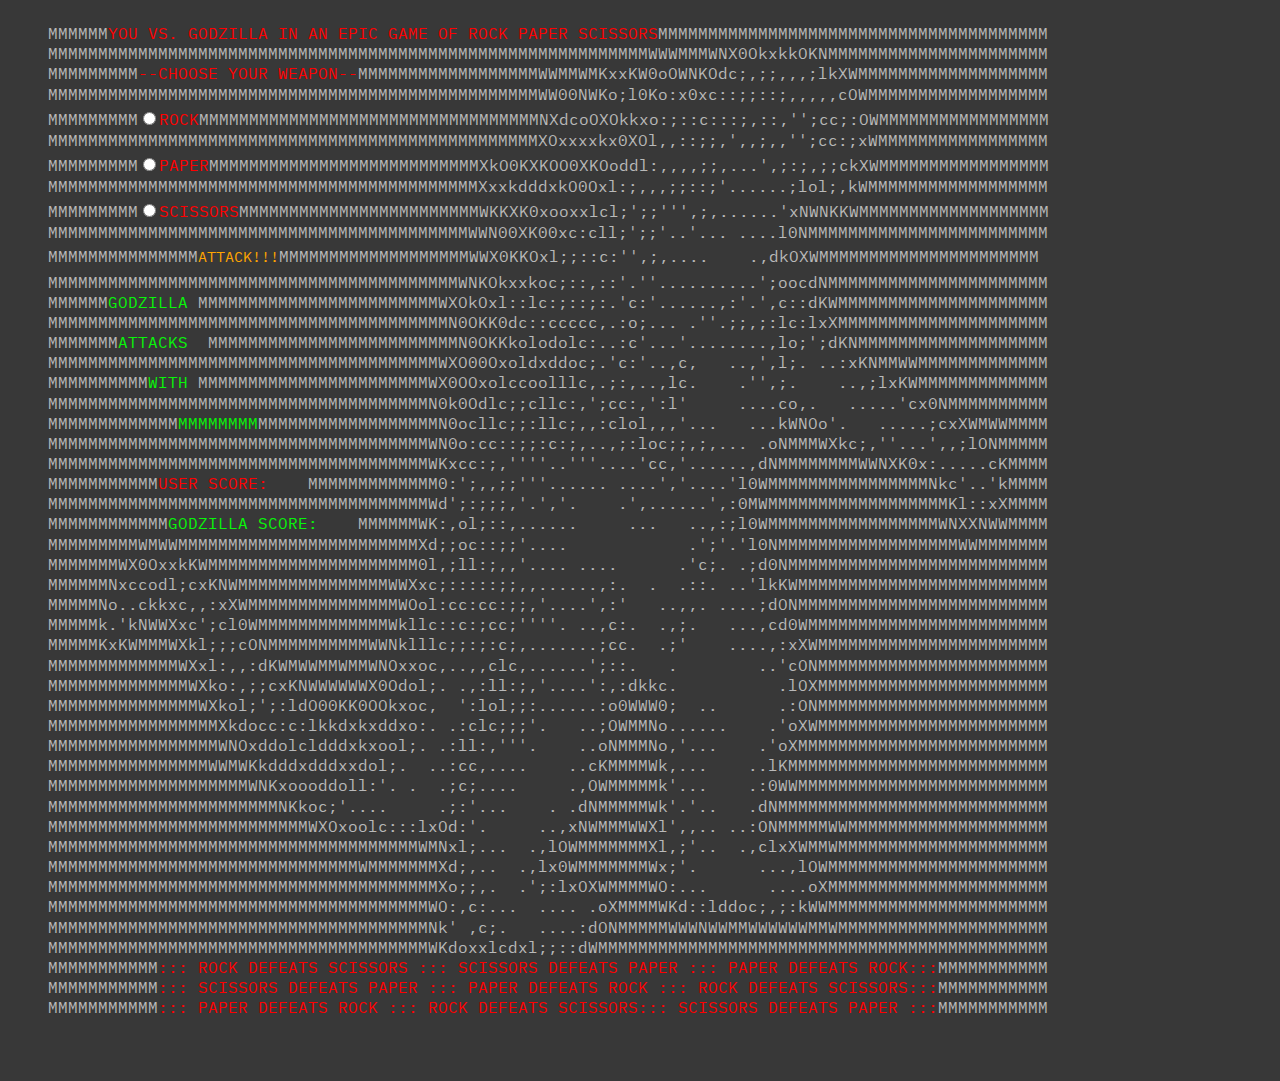
==== index.html @ c3ff3836 "assigned white-space to "pre" so ASCII looks good" ====
<!DOCTYPE html>
<html lang="en">

<head>
    <meta charset="UTF-8">
    <meta name="viewport" content="width=device-width, initial-scale=1.0">
    <meta http-equiv="X-UA-Compatible" content="ie=edge">
    <link rel="stylesheet" href="style.css">
    <!--<link href="https://fonts.googleapis.com/css?family=Roboto+Mono&display=swap" rel="stylesheet"> -->
    <link href="https://fonts.googleapis.com/css?family=Major+Mono+Display&display=swap" rel="stylesheet">
    <link href="https://fonts.googleapis.com/css?family=IBM+Plex+Mono&display=swap" rel="stylesheet">
    <link href="https://fonts.googleapis.com/css?family=Space+Mono&display=swap" rel="stylesheet">
    <title>Document</title>
</head>

<body>
   
    MMMMMM<span class="red" id="title">YOU VS. GODZILLA IN AN EPIC GAME OF ROCK PAPER SCISSORS</span>MMMMMMMMMMMMMMMMMMMMMMMMMMMMMMMMMMMMMMM<br>
    MMMMMMMMMMMMMMMMMMMMMMMMMMMMMMMMMMMMMMMMMMMMMMMMMMMMMMMMMMMMWWWMMMWNX0OkxkkOKNMMMMMMMMMMMMMMMMMMMMMM<br>
    MMMMMMMMM<span class="red" id="weapon-choice">--CHOOSE YOUR WEAPON--</span>MMMMMMMMMMMMMMMMMMWWMMWMKxxKW0oOWNKOdc;,;;,,,;lkXWMMMMMMMMMMMMMMMMMMM<br>
    MMMMMMMMMMMMMMMMMMMMMMMMMMMMMMMMMMMMMMMMMMMMMMMMMWW00NWKo;l0Ko:x0xc::;;::;,,,,,cOWMMMMMMMMMMMMMMMMMM<br>
    MMMMMMMMM<input name="attackers" value="rock" type="radio"/><span class="red" id="rock" >ROCK</span>MMMMMMMMMMMMMMMMMMMMMMMMMMMMMMMMMMNXdcoOXOkkxo:;::c:::;,::,'';cc;:OWMMMMMMMMMMMMMMMMM<br>
    MMMMMMMMMMMMMMMMMMMMMMMMMMMMMMMMMMMMMMMMMMMMMMMMMXOxxxxkx0XOl,,::;;,',,;,,'';cc:;xWMMMMMMMMMMMMMMMMM<br>
    MMMMMMMMM<input name="attackers" value="paper" type="radio"/><span class="red" id="paper">PAPER</span>MMMMMMMMMMMMMMMMMMMMMMMMMMMXkO0KXKOO0XKOoddl:,,,,;;,...',;:;,;;ckXWMMMMMMMMMMMMMMMMM<br>
    MMMMMMMMMMMMMMMMMMMMMMMMMMMMMMMMMMMMMMMMMMMXxxkdddxkO0Oxl:;,,,;;::;'......;lol;,kWMMMMMMMMMMMMMMMMMM<br>
    MMMMMMMMM<input name="attackers" value="scissors" type="radio"/><span class="red" id="scissors">SCISSORS</span>MMMMMMMMMMMMMMMMMMMMMMMMWKKXK0xooxxlcl;';;''',;,......'xNWNKKWMMMMMMMMMMMMMMMMMMM<br>
    MMMMMMMMMMMMMMMMMMMMMMMMMMMMMMMMMMMMMMMMMMWWN00XK00xc:cll;';;'..'... ....l0NMMMMMMMMMMMMMMMMMMMMMMMM<br>
    MMMMMMMMMMMMMMM<button id= "attackbutton" class="astext">ATTACK!!!</button>MMMMMMMMMMMMMMMMMMMWWX0KKOxl;;::c:'',;,....    .,dkOXWMMMMMMMMMMMMMMMMMMMMMM<br>
    MMMMMMMMMMMMMMMMMMMMMMMMMMMMMMMMMMMMMMMMMWNKOkxxkoc;::,::'.''..........';oocdNMMMMMMMMMMMMMMMMMMMMMM<br>
    MMMMMM<span id="godzilla-text1" class="green">GODZILLA </span>MMMMMMMMMMMMMMMMMMMMMMMMWXOkOxl::lc:;::;:.'c:'......,:'.',c::dKWMMMMMMMMMMMMMMMMMMMMM<br>
    MMMMMMMMMMMMMMMMMMMMMMMMMMMMMMMMMMMMMMMMN0OKK0dc::ccccc,.:o;... .''.;;,;:lc:lxXMMMMMMMMMMMMMMMMMMMMM<br>
    MMMMMMM<span id="godzilla-text2" class="green">ATTACKS  </span>MMMMMMMMMMMMMMMMMMMMMMMMMN0OKKkolodolc:..:c'...'........,lo;';dKNMMMMMMMMMMMMMMMMMMM<br>
    MMMMMMMMMMMMMMMMMMMMMMMMMMMMMMMMMMMMMMMWXO00Oxoldxddoc;.'c:'..,c,   ..,',l;. ..:xKNMMWWMMMMMMMMMMMMM<br>
    MMMMMMMMMM<span id="godzilla-text4" class="green">WITH </span>MMMMMMMMMMMMMMMMMMMMMMMWX0OOxolccoolllc,.;:,..,lc.    .'',;.    ..,;lxKWMMMMMMMMMMMMM<br>
    MMMMMMMMMMMMMMMMMMMMMMMMMMMMMMMMMMMMMMN0k0Odlc;;cllc:,';cc:,':l'     ....co,.   .....'cx0NMMMMMMMMMM<br>
    MMMMMMMMMMMMM<span id="godzilla-text1" class="green">MMMMMMMM</span>MMMMMMMMMMMMMMMMMMN0ocllc;;:llc;,,:clol,,,'...   ...kWNOo'.   .....;cxXWMWWMMMM<br>
    MMMMMMMMMMMMMMMMMMMMMMMMMMMMMMMMMMMMMMWN0o:cc::;;:c:;,..,;:loc;;,;,... .oNMMMWXkc;,''...',,;lONMMMMM<br>
    MMMMMMMMMMMMMMMMMMMMMMMMMMMMMMMMMMMMMMWKxcc:;,''''..'''....'cc,'......,dNMMMMMMMMWWNXK0x:.....cKMMMM<br>
    MMMMMMMMMMM<span id="userscoretext" class="red">USER SCORE: </span><span id="userscore" class="red">   </span>MMMMMMMMMMMMM0:';,,;;'''...... ....','....'l0WMMMMMMMMMMMMMMMMNkc'..'kMMMM<br>
    MMMMMMMMMMMMMMMMMMMMMMMMMMMMMMMMMMMMMMWd';:;;;,'.','.    .',......',:0MWMMMMMMMMMMMMMMMMMMKl::xXMMMM<br>
    MMMMMMMMMMMM<span id="godzillascoretext" class="green">GODZILLA SCORE: </span><span id="godzillascore" class="green">   </span>MMMMMMWK:,ol;::,......     ...   ..,:;l0WMMMMMMMMMMMMMMMMMWNXXNWWMMMM<br>
    MMMMMMMMMWMWWMMMMMMMMMMMMMMMMMMMMMMMMXd;;oc::;;'....            .';'.'l0NMMMMMMMMMMMMMMMMMMWWMMMMMMM<br>
    MMMMMMMWX0OxxkKWMMMMMMMMMMMMMMMMMMMMM0l,;ll:;,,'.... ....      .'c;. .;d0NMMMMMMMMMMMMMMMMMMMMMMMMMM<br>
    MMMMMMNxccodl;cxKNWMMMMMMMMMMMMMMMWWXxc;:::::;;,,......,:.  .  .::. ..'lkKWMMMMMMMMMMMMMMMMMMMMMMMMM<br>
    MMMMMNo..ckkxc,,:xXWMMMMMMMMMMMMMMMWOol:cc:cc:;;,'....',:'   ..,,. ....;dONMMMMMMMMMMMMMMMMMMMMMMMMM<br>
    MMMMMk.'kNWWXxc';cl0WMMMMMMMMMMMMMWkllc::c:;cc;''''. ..,c:.  .,;.   ...,cd0WMMMMMMMMMMMMMMMMMMMMMMMM<br>
    MMMMMKxKWMMMWXkl;;;cONMMMMMMMMMMWWNklllc;;:;:c;,.......;cc.  .;'    ....,:xXWMMMMMMMMMMMMMMMMMMMMMMM<br>
    MMMMMMMMMMMMMWXxl:,,:dKWMWWMMWMMWNOxxoc,..,,clc,......';::.   .        ..'cONMMMMMMMMMMMMMMMMMMMMMMM<br>
    MMMMMMMMMMMMMMWXko:,;;cxKNWWWWWWX0Odol;. .,:ll:;,'....':,:dkkc.          .lOXMMMMMMMMMMMMMMMMMMMMMMM<br>
    MMMMMMMMMMMMMMMWXkol;';:ldO00KK0OOkxoc,  ':lol;;:......:o0WWW0;  ..      .:ONMMMMMMMMMMMMMMMMMMMMMMM<br>
    MMMMMMMMMMMMMMMMMXkdocc:c:lkkdxkxddxo:. .:clc;;;'.   ..;OWMMNo......    .'oXWMMMMMMMMMMMMMMMMMMMMMMM<br>
    MMMMMMMMMMMMMMMMMWNOxddolcldddxkxool;. .:ll:,'''.    ..oNMMMNo,'...    .'oXMMMMMMMMMMMMMMMMMMMMMMMMM<br>
    MMMMMMMMMMMMMMMMWWMWKkdddxdddxxdol;.  ..:cc,....    ..cKMMMMWk,...    ..lKMMMMMMMMMMMMMMMMMMMMMMMMMM<br>
    MMMMMMMMMMMMMMMMMMMMWNKxoooddoll:'. .  .;c;....     .,OWMMMMMk'...    .:0WWMMMMMMMMMMMMMMMMMMMMMMMMM<br>
    MMMMMMMMMMMMMMMMMMMMMMMNKkoc;'....     .;:'...    . .dNMMMMMWk'.'..   .dNMMMMMMMMMMMMMMMMMMMMMMMMMMM<br>
    MMMMMMMMMMMMMMMMMMMMMMMMMMWXOxoolc:::lxOd:'.     ..,xNWMMMWWXl',,.. ..:ONMMMMMWWMMMMMMMMMMMMMMMMMMMM<br>
    MMMMMMMMMMMMMMMMMMMMMMMMMMMMMMMMMMMMMWMNxl;...  .,lOWMMMMMMMXl,;'..  .,clxXWMMWMMMMMMMMMMMMMMMMMMMMM<br>
    MMMMMMMMMMMMMMMMMMMMMMMMMMMMMMMWMMMMMMMXd;,..  .,lx0WMMMMMMMWx;'.      ...,lOWMMMMMMMMMMMMMMMMMMMMMM<br>
    MMMMMMMMMMMMMMMMMMMMMMMMMMMMMMMMMMMMMMMXo;;,.  .';:lxOXWMMMMWO:...      ....oXMMMMMMMMMMMMMMMMMMMMMM<br>
    MMMMMMMMMMMMMMMMMMMMMMMMMMMMMMMMMMMMMMWO:,c:...  .... .oXMMMMWKd::lddoc;,;:kWWMMMMMMMMMMMMMMMMMMMMMM<br>
    MMMMMMMMMMMMMMMMMMMMMMMMMMMMMMMMMMMMMMNk' ,c;.   ....:dONMMMMMWWWNWWMMWWWWWWMMWMMMMMMMMMMMMMMMMMMMMM<br>
    MMMMMMMMMMMMMMMMMMMMMMMMMMMMMMMMMMMMMMWKdoxxlcdxl;;::dWMMMMMMMMMMMMMMMMMMMMMMMMMMMMMMMMMMMMMMMMMMMMM<br>
    MMMMMMMMMMM<span class="red" id="instructions">::: ROCK DEFEATS SCISSORS ::: SCISSORS DEFEATS PAPER ::: PAPER DEFEATS ROCK:::</span>MMMMMMMMMMM<br>
    MMMMMMMMMMM<span class="red" id="instructions">::: SCISSORS DEFEATS PAPER ::: PAPER DEFEATS ROCK ::: ROCK DEFEATS SCISSORS:::</span>MMMMMMMMMMM<br>
    MMMMMMMMMMM<span class="red" id="instructions">::: PAPER DEFEATS ROCK ::: ROCK DEFEATS SCISSORS::: SCISSORS DEFEATS PAPER :::</span>MMMMMMMMMMM<br>
    

    <script type="module" src="app.js"></script>
</body>

</html>
---- style.css ----
body {
    font-family: 'IBM Plex Mono', monospace;
    color: #b9b9b9;
    background-color: rgb(56, 56, 56);
    white-space: pre;
    line-height: .63;
    
}
.green{
    color: rgb(9, 245, 9)
}
.red{
    color: red
}
.astext {
    background:none;
    border:none;
    margin:0;
    padding:0;
    cursor: pointer;
    color:  orange;
    font-family: 'IBM Plex Mono', monospace;
    font-size: 15px;
}
.hidden {
    display: none;
}
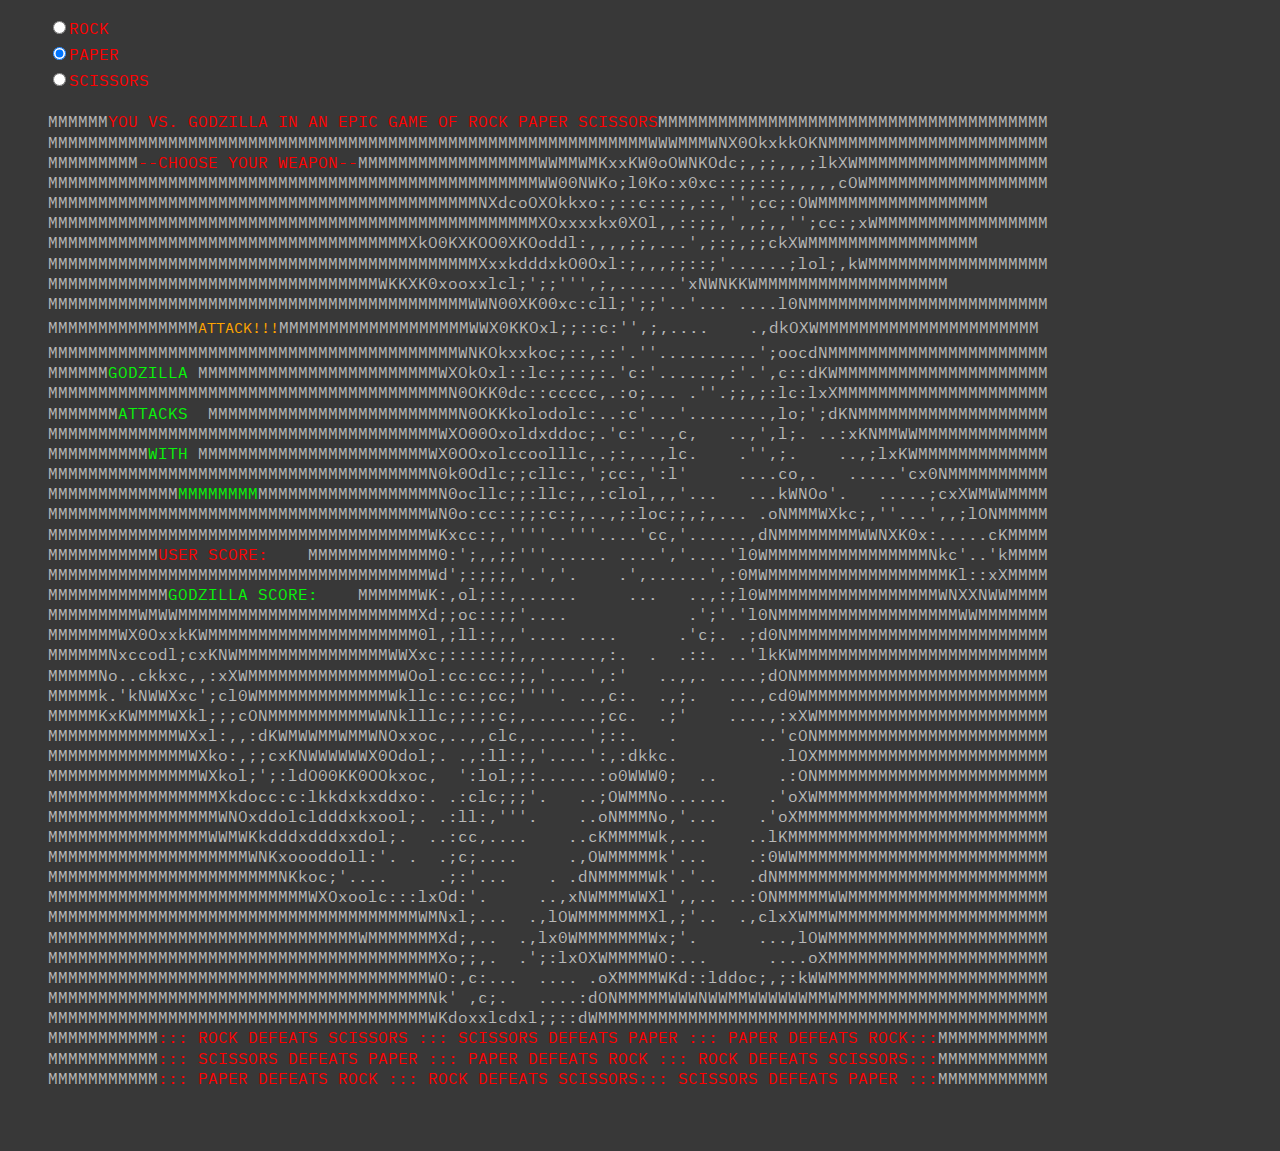
==== commit ea8b41d7: "game function working" ====
--- a/index.html
+++ b/index.html
@@ -14,16 +14,23 @@
 </head>
 
 <body>
-   
+    <input name="attackers" value="rock" type="radio" id="rock" /><span class="red"  >ROCK</span>
+
+    <input name="attackers" value="paper" type="radio" checked="checked"/><span class="red" id="paper">PAPER</span>
+
+    <input name="attackers" value="scissors" type="radio"/><span class="red" id="scissors">SCISSORS</span>
+
+
+
     MMMMMM<span class="red" id="title">YOU VS. GODZILLA IN AN EPIC GAME OF ROCK PAPER SCISSORS</span>MMMMMMMMMMMMMMMMMMMMMMMMMMMMMMMMMMMMMMM<br>
     MMMMMMMMMMMMMMMMMMMMMMMMMMMMMMMMMMMMMMMMMMMMMMMMMMMMMMMMMMMMWWWMMMWNX0OkxkkOKNMMMMMMMMMMMMMMMMMMMMMM<br>
     MMMMMMMMM<span class="red" id="weapon-choice">--CHOOSE YOUR WEAPON--</span>MMMMMMMMMMMMMMMMMMWWMMWMKxxKW0oOWNKOdc;,;;,,,;lkXWMMMMMMMMMMMMMMMMMMM<br>
     MMMMMMMMMMMMMMMMMMMMMMMMMMMMMMMMMMMMMMMMMMMMMMMMMWW00NWKo;l0Ko:x0xc::;;::;,,,,,cOWMMMMMMMMMMMMMMMMMM<br>
-    MMMMMMMMM<input name="attackers" value="rock" type="radio"/><span class="red" id="rock" >ROCK</span>MMMMMMMMMMMMMMMMMMMMMMMMMMMMMMMMMMNXdcoOXOkkxo:;::c:::;,::,'';cc;:OWMMMMMMMMMMMMMMMMM<br>
+    MMMMMMMMMMMMMMMMMMMMMMMMMMMMMMMMMMMMMMMMMMMNXdcoOXOkkxo:;::c:::;,::,'';cc;:OWMMMMMMMMMMMMMMMMM<br>
     MMMMMMMMMMMMMMMMMMMMMMMMMMMMMMMMMMMMMMMMMMMMMMMMMXOxxxxkx0XOl,,::;;,',,;,,'';cc:;xWMMMMMMMMMMMMMMMMM<br>
-    MMMMMMMMM<input name="attackers" value="paper" type="radio"/><span class="red" id="paper">PAPER</span>MMMMMMMMMMMMMMMMMMMMMMMMMMMXkO0KXKOO0XKOoddl:,,,,;;,...',;:;,;;ckXWMMMMMMMMMMMMMMMMM<br>
+    MMMMMMMMMMMMMMMMMMMMMMMMMMMMMMMMMMMMXkO0KXKOO0XKOoddl:,,,,;;,...',;:;,;;ckXWMMMMMMMMMMMMMMMMM<br>
     MMMMMMMMMMMMMMMMMMMMMMMMMMMMMMMMMMMMMMMMMMMXxxkdddxkO0Oxl:;,,,;;::;'......;lol;,kWMMMMMMMMMMMMMMMMMM<br>
-    MMMMMMMMM<input name="attackers" value="scissors" type="radio"/><span class="red" id="scissors">SCISSORS</span>MMMMMMMMMMMMMMMMMMMMMMMMWKKXK0xooxxlcl;';;''',;,......'xNWNKKWMMMMMMMMMMMMMMMMMMM<br>
+    MMMMMMMMMMMMMMMMMMMMMMMMMMMMMMMMMWKKXK0xooxxlcl;';;''',;,......'xNWNKKWMMMMMMMMMMMMMMMMMMM<br>
     MMMMMMMMMMMMMMMMMMMMMMMMMMMMMMMMMMMMMMMMMMWWN00XK00xc:cll;';;'..'... ....l0NMMMMMMMMMMMMMMMMMMMMMMMM<br>
     MMMMMMMMMMMMMMM<button id= "attackbutton" class="astext">ATTACK!!!</button>MMMMMMMMMMMMMMMMMMMWWX0KKOxl;;::c:'',;,....    .,dkOXWMMMMMMMMMMMMMMMMMMMMMM<br>
     MMMMMMMMMMMMMMMMMMMMMMMMMMMMMMMMMMMMMMMMMWNKOkxxkoc;::,::'.''..........';oocdNMMMMMMMMMMMMMMMMMMMMMM<br>
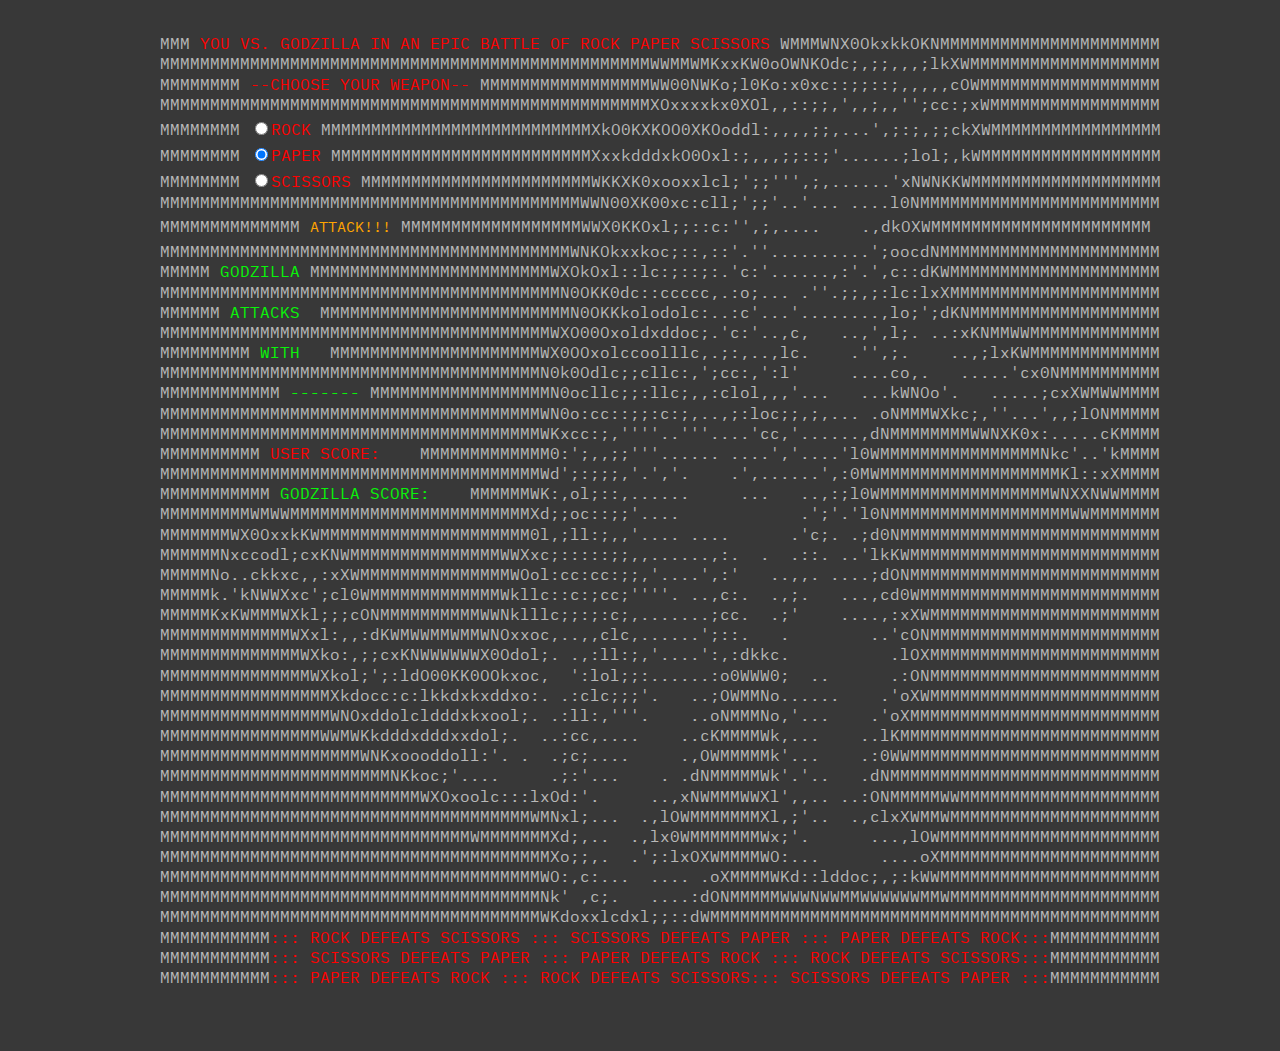
==== commit d81386ee: "ready to upgrade font" ====
--- a/index.html
+++ b/index.html
@@ -10,42 +10,36 @@
     <link href="https://fonts.googleapis.com/css?family=Major+Mono+Display&display=swap" rel="stylesheet">
     <link href="https://fonts.googleapis.com/css?family=IBM+Plex+Mono&display=swap" rel="stylesheet">
     <link href="https://fonts.googleapis.com/css?family=Space+Mono&display=swap" rel="stylesheet">
+    <link href="https://fonts.googleapis.com/css?family=Press+Start+2P&display=swap" rel="stylesheet">
+    <link rel="stylesheet" href="animate.css">
     <title>Document</title>
 </head>
 
 <body>
-    <input name="attackers" value="rock" type="radio" id="rock" /><span class="red"  >ROCK</span>
-
-    <input name="attackers" value="paper" type="radio" checked="checked"/><span class="red" id="paper">PAPER</span>
-
-    <input name="attackers" value="scissors" type="radio"/><span class="red" id="scissors">SCISSORS</span>
-
-
-
-    MMMMMM<span class="red" id="title">YOU VS. GODZILLA IN AN EPIC GAME OF ROCK PAPER SCISSORS</span>MMMMMMMMMMMMMMMMMMMMMMMMMMMMMMMMMMMMMMM<br>
-    MMMMMMMMMMMMMMMMMMMMMMMMMMMMMMMMMMMMMMMMMMMMMMMMMMMMMMMMMMMMWWWMMMWNX0OkxkkOKNMMMMMMMMMMMMMMMMMMMMMM<br>
-    MMMMMMMMM<span class="red" id="weapon-choice">--CHOOSE YOUR WEAPON--</span>MMMMMMMMMMMMMMMMMMWWMMWMKxxKW0oOWNKOdc;,;;,,,;lkXWMMMMMMMMMMMMMMMMMMM<br>
-    MMMMMMMMMMMMMMMMMMMMMMMMMMMMMMMMMMMMMMMMMMMMMMMMMWW00NWKo;l0Ko:x0xc::;;::;,,,,,cOWMMMMMMMMMMMMMMMMMM<br>
-    MMMMMMMMMMMMMMMMMMMMMMMMMMMMMMMMMMMMMMMMMMMNXdcoOXOkkxo:;::c:::;,::,'';cc;:OWMMMMMMMMMMMMMMMMM<br>
+    <div id="container" class="animated bounce">  
+        <div id="contained" >
+    MMM <span class="red" id="title">YOU VS. GODZILLA IN AN EPIC BATTLE OF ROCK PAPER SCISSORS</span> WMMMWNX0OkxkkOKNMMMMMMMMMMMMMMMMMMMMMM<br>
+    MMMMMMMMMMMMMMMMMMMMMMMMMMMMMMMMMMMMMMMMMMMMMMMMMWWMMWMKxxKW0oOWNKOdc;,;;,,,;lkXWMMMMMMMMMMMMMMMMMMM<br>
+    MMMMMMMM <span class="red" id="weapon-choice">--CHOOSE YOUR WEAPON--</span> MMMMMMMMMMMMMMMMMWW00NWKo;l0Ko:x0xc::;;::;,,,,,cOWMMMMMMMMMMMMMMMMMM<br>
     MMMMMMMMMMMMMMMMMMMMMMMMMMMMMMMMMMMMMMMMMMMMMMMMMXOxxxxkx0XOl,,::;;,',,;,,'';cc:;xWMMMMMMMMMMMMMMMMM<br>
-    MMMMMMMMMMMMMMMMMMMMMMMMMMMMMMMMMMMMXkO0KXKOO0XKOoddl:,,,,;;,...',;:;,;;ckXWMMMMMMMMMMMMMMMMM<br>
-    MMMMMMMMMMMMMMMMMMMMMMMMMMMMMMMMMMMMMMMMMMMXxxkdddxkO0Oxl:;,,,;;::;'......;lol;,kWMMMMMMMMMMMMMMMMMM<br>
-    MMMMMMMMMMMMMMMMMMMMMMMMMMMMMMMMMWKKXK0xooxxlcl;';;''',;,......'xNWNKKWMMMMMMMMMMMMMMMMMMM<br>
+    MMMMMMMM <input name="attackers" value="rock" type="radio" id="rock" /><span class="red"  >ROCK</span> MMMMMMMMMMMMMMMMMMMMMMMMMMMXkO0KXKOO0XKOoddl:,,,,;;,...',;:;,;;ckXWMMMMMMMMMMMMMMMMM<br>
+    MMMMMMMM <input name="attackers" value="paper" type="radio" checked="checked"/><span class="red" id="paper">PAPER</span> MMMMMMMMMMMMMMMMMMMMMMMMMMXxxkdddxkO0Oxl:;,,,;;::;'......;lol;,kWMMMMMMMMMMMMMMMMMM<br>
+    MMMMMMMM <input name="attackers" value="scissors" type="radio"/><span class="red" id="scissors">SCISSORS</span> MMMMMMMMMMMMMMMMMMMMMMMWKKXK0xooxxlcl;';;''',;,......'xNWNKKWMMMMMMMMMMMMMMMMMMM<br>
     MMMMMMMMMMMMMMMMMMMMMMMMMMMMMMMMMMMMMMMMMMWWN00XK00xc:cll;';;'..'... ....l0NMMMMMMMMMMMMMMMMMMMMMMMM<br>
-    MMMMMMMMMMMMMMM<button id= "attackbutton" class="astext">ATTACK!!!</button>MMMMMMMMMMMMMMMMMMMWWX0KKOxl;;::c:'',;,....    .,dkOXWMMMMMMMMMMMMMMMMMMMMMM<br>
+    MMMMMMMMMMMMMM <button id= "attackbutton" class="astext">ATTACK!!!</button> MMMMMMMMMMMMMMMMMMWWX0KKOxl;;::c:'',;,....    .,dkOXWMMMMMMMMMMMMMMMMMMMMMM<br>
     MMMMMMMMMMMMMMMMMMMMMMMMMMMMMMMMMMMMMMMMMWNKOkxxkoc;::,::'.''..........';oocdNMMMMMMMMMMMMMMMMMMMMMM<br>
-    MMMMMM<span id="godzilla-text1" class="green">GODZILLA </span>MMMMMMMMMMMMMMMMMMMMMMMMWXOkOxl::lc:;::;:.'c:'......,:'.',c::dKWMMMMMMMMMMMMMMMMMMMMM<br>
+    MMMMM <span id="godzilla-text1" class="green">GODZILLA </span>MMMMMMMMMMMMMMMMMMMMMMMMWXOkOxl::lc:;::;:.'c:'......,:'.',c::dKWMMMMMMMMMMMMMMMMMMMMM<br>
     MMMMMMMMMMMMMMMMMMMMMMMMMMMMMMMMMMMMMMMMN0OKK0dc::ccccc,.:o;... .''.;;,;:lc:lxXMMMMMMMMMMMMMMMMMMMMM<br>
-    MMMMMMM<span id="godzilla-text2" class="green">ATTACKS  </span>MMMMMMMMMMMMMMMMMMMMMMMMMN0OKKkolodolc:..:c'...'........,lo;';dKNMMMMMMMMMMMMMMMMMMM<br>
+    MMMMMM <span id="godzilla-text2" class="green">ATTACKS  </span>MMMMMMMMMMMMMMMMMMMMMMMMMN0OKKkolodolc:..:c'...'........,lo;';dKNMMMMMMMMMMMMMMMMMMM<br>
     MMMMMMMMMMMMMMMMMMMMMMMMMMMMMMMMMMMMMMMWXO00Oxoldxddoc;.'c:'..,c,   ..,',l;. ..:xKNMMWWMMMMMMMMMMMMM<br>
-    MMMMMMMMMM<span id="godzilla-text4" class="green">WITH </span>MMMMMMMMMMMMMMMMMMMMMMMWX0OOxolccoolllc,.;:,..,lc.    .'',;.    ..,;lxKWMMMMMMMMMMMMM<br>
+    MMMMMMMMM <span id="godzilla-text3" class="green">WITH </span>  MMMMMMMMMMMMMMMMMMMMMWX0OOxolccoolllc,.;:,..,lc.    .'',;.    ..,;lxKWMMMMMMMMMMMMM<br>
     MMMMMMMMMMMMMMMMMMMMMMMMMMMMMMMMMMMMMMN0k0Odlc;;cllc:,';cc:,':l'     ....co,.   .....'cx0NMMMMMMMMMM<br>
-    MMMMMMMMMMMMM<span id="godzilla-text1" class="green">MMMMMMMM</span>MMMMMMMMMMMMMMMMMMN0ocllc;;:llc;,,:clol,,,'...   ...kWNOo'.   .....;cxXWMWWMMMM<br>
+    MMMMMMMMMMMM <span id="godzilla-text4" class="green">------- </span>MMMMMMMMMMMMMMMMMMN0ocllc;;:llc;,,:clol,,,'...   ...kWNOo'.   .....;cxXWMWWMMMM<br>
     MMMMMMMMMMMMMMMMMMMMMMMMMMMMMMMMMMMMMMWN0o:cc::;;:c:;,..,;:loc;;,;,... .oNMMMWXkc;,''...',,;lONMMMMM<br>
     MMMMMMMMMMMMMMMMMMMMMMMMMMMMMMMMMMMMMMWKxcc:;,''''..'''....'cc,'......,dNMMMMMMMMWWNXK0x:.....cKMMMM<br>
-    MMMMMMMMMMM<span id="userscoretext" class="red">USER SCORE: </span><span id="userscore" class="red">   </span>MMMMMMMMMMMMM0:';,,;;'''...... ....','....'l0WMMMMMMMMMMMMMMMMNkc'..'kMMMM<br>
+    MMMMMMMMMM <span id="userscoretext" class="red">USER SCORE: </span><span id="playerscore" class="red">   </span>MMMMMMMMMMMMM0:';,,;;'''...... ....','....'l0WMMMMMMMMMMMMMMMMNkc'..'kMMMM<br>
     MMMMMMMMMMMMMMMMMMMMMMMMMMMMMMMMMMMMMMWd';:;;;,'.','.    .',......',:0MWMMMMMMMMMMMMMMMMMMKl::xXMMMM<br>
-    MMMMMMMMMMMM<span id="godzillascoretext" class="green">GODZILLA SCORE: </span><span id="godzillascore" class="green">   </span>MMMMMMWK:,ol;::,......     ...   ..,:;l0WMMMMMMMMMMMMMMMMMWNXXNWWMMMM<br>
+    MMMMMMMMMMM <span id="godzillascoretext" class="green">GODZILLA SCORE: </span><span id="godzillascore" class="green">   </span>MMMMMMWK:,ol;::,......     ...   ..,:;l0WMMMMMMMMMMMMMMMMMWNXXNWWMMMM<br>
     MMMMMMMMMWMWWMMMMMMMMMMMMMMMMMMMMMMMMXd;;oc::;;'....            .';'.'l0NMMMMMMMMMMMMMMMMMMWWMMMMMMM<br>
     MMMMMMMWX0OxxkKWMMMMMMMMMMMMMMMMMMMMM0l,;ll:;,,'.... ....      .'c;. .;d0NMMMMMMMMMMMMMMMMMMMMMMMMMM<br>
     MMMMMMNxccodl;cxKNWMMMMMMMMMMMMMMMWWXxc;:::::;;,,......,:.  .  .::. ..'lkKWMMMMMMMMMMMMMMMMMMMMMMMMM<br>
@@ -70,8 +64,8 @@
     MMMMMMMMMMM<span class="red" id="instructions">::: ROCK DEFEATS SCISSORS ::: SCISSORS DEFEATS PAPER ::: PAPER DEFEATS ROCK:::</span>MMMMMMMMMMM<br>
     MMMMMMMMMMM<span class="red" id="instructions">::: SCISSORS DEFEATS PAPER ::: PAPER DEFEATS ROCK ::: ROCK DEFEATS SCISSORS:::</span>MMMMMMMMMMM<br>
     MMMMMMMMMMM<span class="red" id="instructions">::: PAPER DEFEATS ROCK ::: ROCK DEFEATS SCISSORS::: SCISSORS DEFEATS PAPER :::</span>MMMMMMMMMMM<br>
-    
-
+    </div>
+</div>
     <script type="module" src="app.js"></script>
 </body>
 
--- a/style.css
+++ b/style.css
@@ -6,6 +6,13 @@
     line-height: .63;
     
 }
+#container{
+    width: 100%;
+    display: flex;
+    justify-content: center;
+    
+}
+
 .green{
     color: rgb(9, 245, 9)
 }
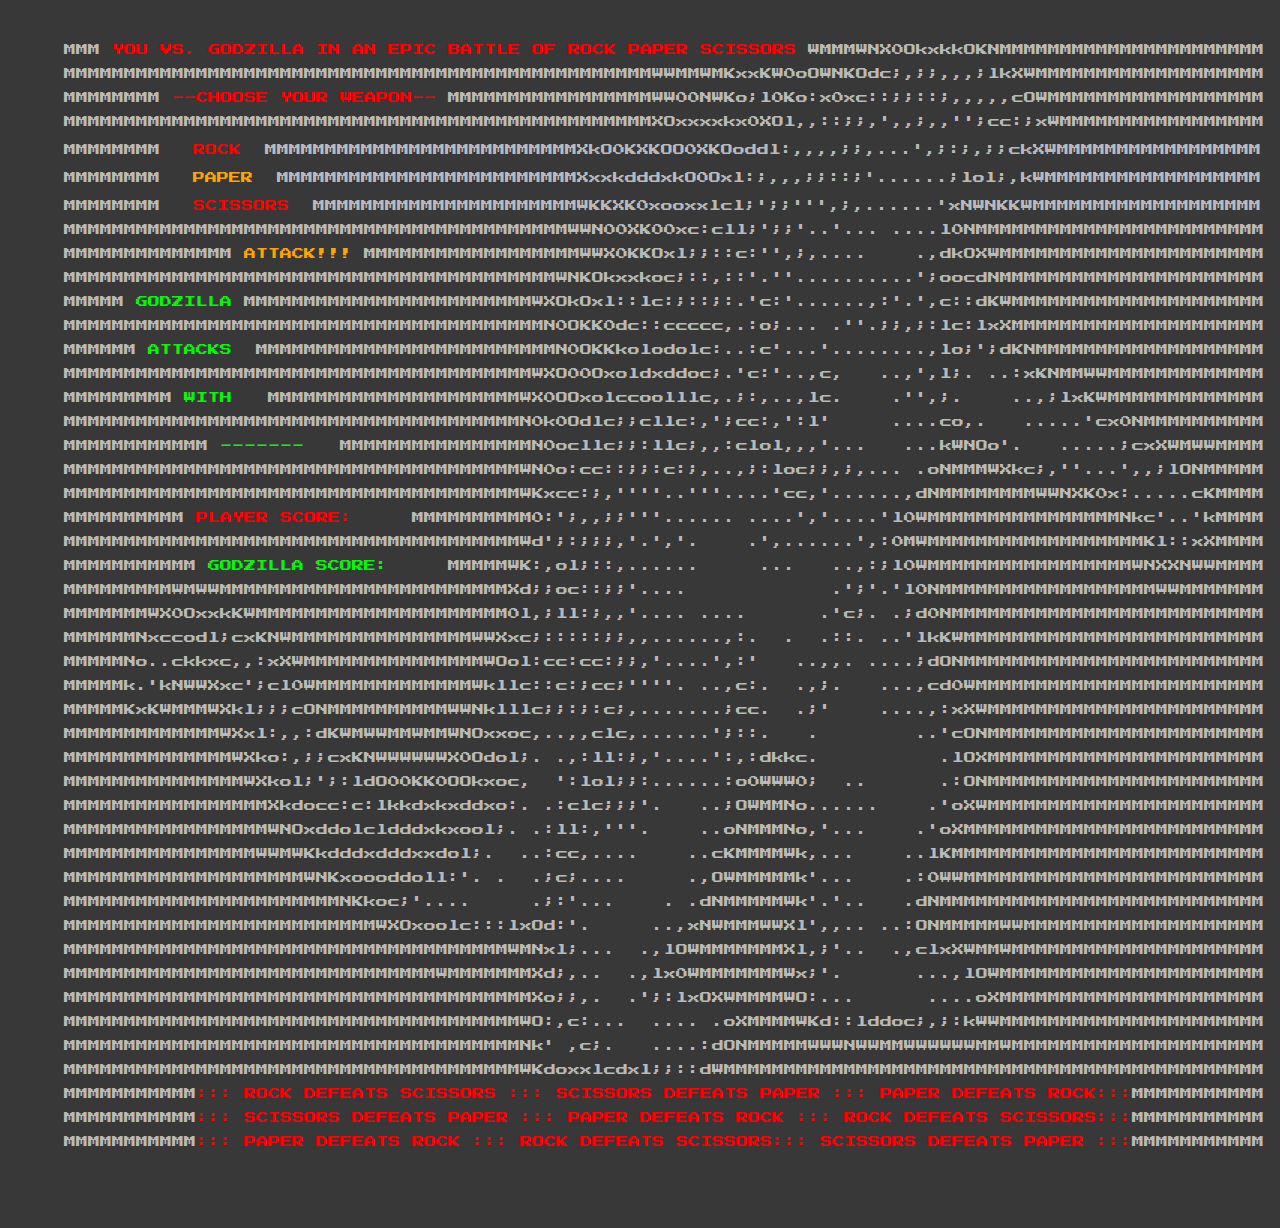
==== commit 1e84e8c0: "just need attack select sounds" ====
--- a/index.html
+++ b/index.html
@@ -6,10 +6,7 @@
     <meta name="viewport" content="width=device-width, initial-scale=1.0">
     <meta http-equiv="X-UA-Compatible" content="ie=edge">
     <link rel="stylesheet" href="style.css">
-    <!--<link href="https://fonts.googleapis.com/css?family=Roboto+Mono&display=swap" rel="stylesheet"> -->
-    <link href="https://fonts.googleapis.com/css?family=Major+Mono+Display&display=swap" rel="stylesheet">
     <link href="https://fonts.googleapis.com/css?family=IBM+Plex+Mono&display=swap" rel="stylesheet">
-    <link href="https://fonts.googleapis.com/css?family=Space+Mono&display=swap" rel="stylesheet">
     <link href="https://fonts.googleapis.com/css?family=Press+Start+2P&display=swap" rel="stylesheet">
     <link rel="stylesheet" href="animate.css">
     <title>Document</title>
@@ -22,9 +19,9 @@
     MMMMMMMMMMMMMMMMMMMMMMMMMMMMMMMMMMMMMMMMMMMMMMMMMWWMMWMKxxKW0oOWNKOdc;,;;,,,;lkXWMMMMMMMMMMMMMMMMMMM<br>
     MMMMMMMM <span class="red" id="weapon-choice">--CHOOSE YOUR WEAPON--</span> MMMMMMMMMMMMMMMMMWW00NWKo;l0Ko:x0xc::;;::;,,,,,cOWMMMMMMMMMMMMMMMMMM<br>
     MMMMMMMMMMMMMMMMMMMMMMMMMMMMMMMMMMMMMMMMMMMMMMMMMXOxxxxkx0XOl,,::;;,',,;,,'';cc:;xWMMMMMMMMMMMMMMMMM<br>
-    MMMMMMMM <input name="attackers" value="rock" type="radio" id="rock" /><span class="red"  >ROCK</span> MMMMMMMMMMMMMMMMMMMMMMMMMMMXkO0KXKOO0XKOoddl:,,,,;;,...',;:;,;;ckXWMMMMMMMMMMMMMMMMM<br>
-    MMMMMMMM <input name="attackers" value="paper" type="radio" checked="checked"/><span class="red" id="paper">PAPER</span> MMMMMMMMMMMMMMMMMMMMMMMMMMXxxkdddxkO0Oxl:;,,,;;::;'......;lol;,kWMMMMMMMMMMMMMMMMMM<br>
-    MMMMMMMM <input name="attackers" value="scissors" type="radio"/><span class="red" id="scissors">SCISSORS</span> MMMMMMMMMMMMMMMMMMMMMMMWKKXK0xooxxlcl;';;''',;,......'xNWNKKWMMMMMMMMMMMMMMMMMMM<br>
+    MMMMMMMM <label><input name="attackers" value="rock" type="radio" id="rock" /><span class="red"  >ROCK</span></label>  MMMMMMMMMMMMMMMMMMMMMMMMMMXkO0KXKOO0XKOoddl:,,,,;;,...',;:;,;;ckXWMMMMMMMMMMMMMMMMM<br>
+    MMMMMMMM <label><input name="attackers" value="paper" type="radio" checked="checked"/><span class="red" id="paper">PAPER</span></label>  MMMMMMMMMMMMMMMMMMMMMMMMMXxxkdddxkO0Oxl:;,,,;;::;'......;lol;,kWMMMMMMMMMMMMMMMMMM<br>
+    MMMMMMMM <label><input name="attackers" value="scissors" type="radio"/><span class="red" id="scissors">SCISSORS</span></label>  MMMMMMMMMMMMMMMMMMMMMMWKKXK0xooxxlcl;';;''',;,......'xNWNKKWMMMMMMMMMMMMMMMMMMM<br>
     MMMMMMMMMMMMMMMMMMMMMMMMMMMMMMMMMMMMMMMMMMWWN00XK00xc:cll;';;'..'... ....l0NMMMMMMMMMMMMMMMMMMMMMMMM<br>
     MMMMMMMMMMMMMM <button id= "attackbutton" class="astext">ATTACK!!!</button> MMMMMMMMMMMMMMMMMMWWX0KKOxl;;::c:'',;,....    .,dkOXWMMMMMMMMMMMMMMMMMMMMMM<br>
     MMMMMMMMMMMMMMMMMMMMMMMMMMMMMMMMMMMMMMMMMWNKOkxxkoc;::,::'.''..........';oocdNMMMMMMMMMMMMMMMMMMMMMM<br>
@@ -34,12 +31,12 @@
     MMMMMMMMMMMMMMMMMMMMMMMMMMMMMMMMMMMMMMMWXO00Oxoldxddoc;.'c:'..,c,   ..,',l;. ..:xKNMMWWMMMMMMMMMMMMM<br>
     MMMMMMMMM <span id="godzilla-text3" class="green">WITH </span>  MMMMMMMMMMMMMMMMMMMMMWX0OOxolccoolllc,.;:,..,lc.    .'',;.    ..,;lxKWMMMMMMMMMMMMM<br>
     MMMMMMMMMMMMMMMMMMMMMMMMMMMMMMMMMMMMMMN0k0Odlc;;cllc:,';cc:,':l'     ....co,.   .....'cx0NMMMMMMMMMM<br>
-    MMMMMMMMMMMM <span id="godzilla-text4" class="green">------- </span>MMMMMMMMMMMMMMMMMMN0ocllc;;:llc;,,:clol,,,'...   ...kWNOo'.   .....;cxXWMWWMMMM<br>
+    MMMMMMMMMMMM <span id="godzilla-text4" class="green">------- </span>  MMMMMMMMMMMMMMMMN0ocllc;;:llc;,,:clol,,,'...   ...kWNOo'.   .....;cxXWMWWMMMM<br>
     MMMMMMMMMMMMMMMMMMMMMMMMMMMMMMMMMMMMMMWN0o:cc::;;:c:;,..,;:loc;;,;,... .oNMMMWXkc;,''...',,;lONMMMMM<br>
     MMMMMMMMMMMMMMMMMMMMMMMMMMMMMMMMMMMMMMWKxcc:;,''''..'''....'cc,'......,dNMMMMMMMMWWNXK0x:.....cKMMMM<br>
-    MMMMMMMMMM <span id="userscoretext" class="red">USER SCORE: </span><span id="playerscore" class="red">   </span>MMMMMMMMMMMMM0:';,,;;'''...... ....','....'l0WMMMMMMMMMMMMMMMMNkc'..'kMMMM<br>
+    MMMMMMMMMM <span id="userscoretext" class="red">PLAYER SCORE: </span><span id="playerscore" class="red">   </span> MMMMMMMMMM0:';,,;;'''...... ....','....'l0WMMMMMMMMMMMMMMMMNkc'..'kMMMM<br>
     MMMMMMMMMMMMMMMMMMMMMMMMMMMMMMMMMMMMMMWd';:;;;,'.','.    .',......',:0MWMMMMMMMMMMMMMMMMMMKl::xXMMMM<br>
-    MMMMMMMMMMM <span id="godzillascoretext" class="green">GODZILLA SCORE: </span><span id="godzillascore" class="green">   </span>MMMMMMWK:,ol;::,......     ...   ..,:;l0WMMMMMMMMMMMMMMMMMWNXXNWWMMMM<br>
+    MMMMMMMMMMM <span id="godzillascoretext" class="green">GODZILLA SCORE: </span><span id="godzillascore" class="green">   </span> MMMMMWK:,ol;::,......     ...   ..,:;l0WMMMMMMMMMMMMMMMMMWNXXNWWMMMM<br>
     MMMMMMMMMWMWWMMMMMMMMMMMMMMMMMMMMMMMMXd;;oc::;;'....            .';'.'l0NMMMMMMMMMMMMMMMMMMWWMMMMMMM<br>
     MMMMMMMWX0OxxkKWMMMMMMMMMMMMMMMMMMMMM0l,;ll:;,,'.... ....      .'c;. .;d0NMMMMMMMMMMMMMMMMMMMMMMMMMM<br>
     MMMMMMNxccodl;cxKNWMMMMMMMMMMMMMMMWWXxc;:::::;;,,......,:.  .  .::. ..'lkKWMMMMMMMMMMMMMMMMMMMMMMMMM<br>
--- a/style.css
+++ b/style.css
@@ -1,9 +1,11 @@
 body {
-    font-family: 'IBM Plex Mono', monospace;
+    /* font-family: 'IBM Plex Mono', monospace; */
+    font-family: 'Press Start 2P', cursive;
     color: #b9b9b9;
     background-color: rgb(56, 56, 56);
     white-space: pre;
-    line-height: .63;
+    /* line-height: .63; */
+    font-size: 12px;
     
 }
 #container{
@@ -19,6 +21,10 @@
 .red{
     color: red
 }
+input[type="radio"] {
+    opacity: 0;
+}
+:checked + span { color:orange; }
 .astext {
     background:none;
     border:none;
@@ -26,8 +32,9 @@
     padding:0;
     cursor: pointer;
     color:  orange;
-    font-family: 'IBM Plex Mono', monospace;
-    font-size: 15px;
+    /* font-family: 'IBM Plex Mono', monospace; */
+    font-family: 'Press Start 2P', cursive;
+    font-size: 12px;
 }
 .hidden {
     display: none;
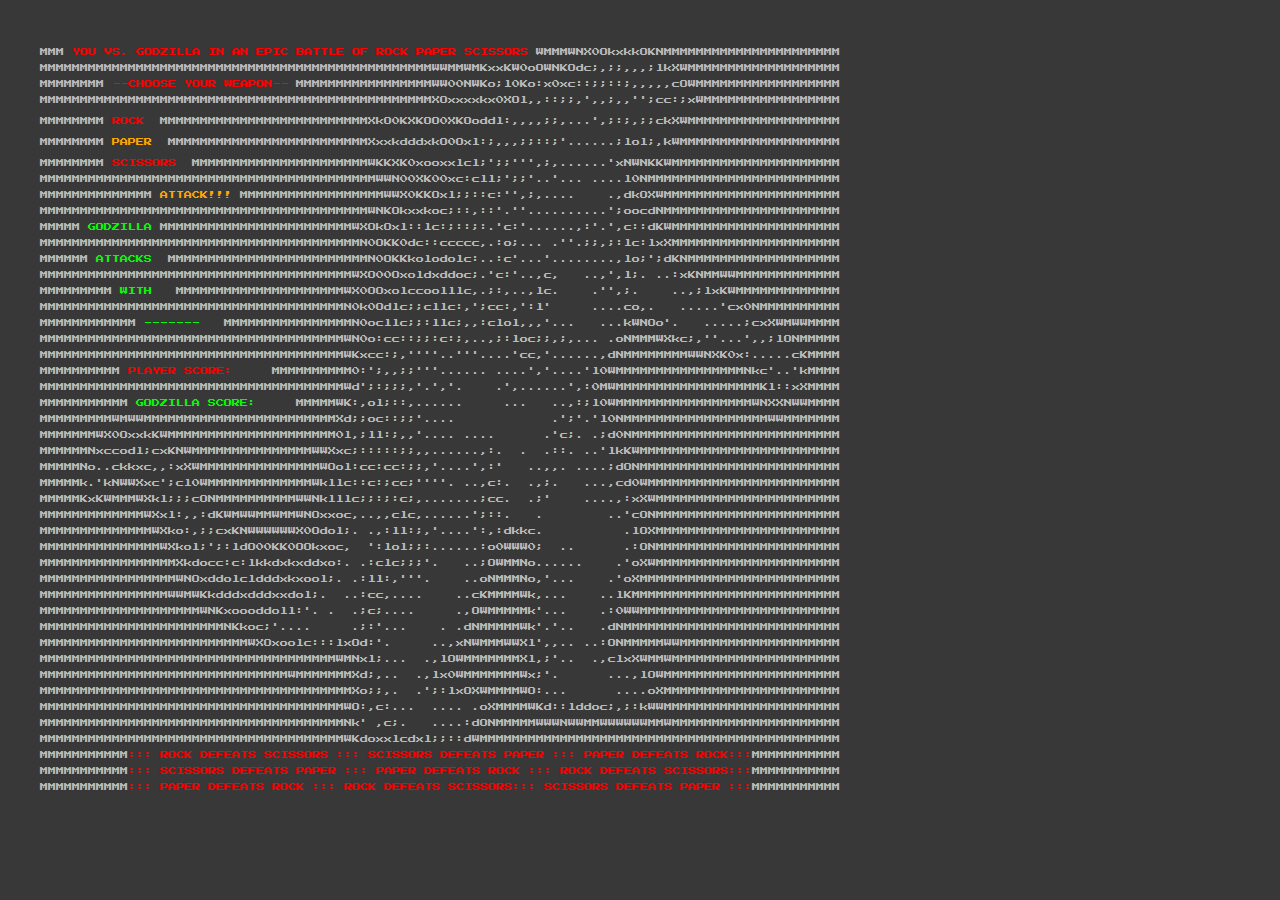
==== commit 22deec44: "smaller font" ====
--- a/index.html
+++ b/index.html
@@ -19,9 +19,9 @@
     MMMMMMMMMMMMMMMMMMMMMMMMMMMMMMMMMMMMMMMMMMMMMMMMMWWMMWMKxxKW0oOWNKOdc;,;;,,,;lkXWMMMMMMMMMMMMMMMMMMM<br>
     MMMMMMMM <span class="red" id="weapon-choice">--CHOOSE YOUR WEAPON--</span> MMMMMMMMMMMMMMMMMWW00NWKo;l0Ko:x0xc::;;::;,,,,,cOWMMMMMMMMMMMMMMMMMM<br>
     MMMMMMMMMMMMMMMMMMMMMMMMMMMMMMMMMMMMMMMMMMMMMMMMMXOxxxxkx0XOl,,::;;,',,;,,'';cc:;xWMMMMMMMMMMMMMMMMM<br>
-    MMMMMMMM <label><input name="attackers" value="rock" type="radio" id="rock" /><span class="red"  >ROCK</span></label>  MMMMMMMMMMMMMMMMMMMMMMMMMMXkO0KXKOO0XKOoddl:,,,,;;,...',;:;,;;ckXWMMMMMMMMMMMMMMMMM<br>
-    MMMMMMMM <label><input name="attackers" value="paper" type="radio" checked="checked"/><span class="red" id="paper">PAPER</span></label>  MMMMMMMMMMMMMMMMMMMMMMMMMXxxkdddxkO0Oxl:;,,,;;::;'......;lol;,kWMMMMMMMMMMMMMMMMMM<br>
-    MMMMMMMM <label><input name="attackers" value="scissors" type="radio"/><span class="red" id="scissors">SCISSORS</span></label>  MMMMMMMMMMMMMMMMMMMMMMWKKXK0xooxxlcl;';;''',;,......'xNWNKKWMMMMMMMMMMMMMMMMMMM<br>
+    MMMMMMMM <label><input name="attackers" value="rock" type="radio" id="rock" /><span class="red"  >ROCK</span></label>  MMMMMMMMMMMMMMMMMMMMMMMMMMXkO0KXKOO0XKOoddl:,,,,;;,...',;:;,;;ckXWMMMMMMMMMMMMMMMMMMM<br>
+    MMMMMMMM <label><input name="attackers" value="paper" type="radio" checked="checked"/><span class="red" id="paper">PAPER</span></label>  MMMMMMMMMMMMMMMMMMMMMMMMMXxxkdddxkO0Oxl:;,,,;;::;'......;lol;,kWMMMMMMMMMMMMMMMMMMMM<br>
+    MMMMMMMM <label><input name="attackers" value="scissors" type="radio"/><span class="red" id="scissors">SCISSORS</span></label>  MMMMMMMMMMMMMMMMMMMMMMWKKXK0xooxxlcl;';;''',;,......'xNWNKKWMMMMMMMMMMMMMMMMMMMMM<br>
     MMMMMMMMMMMMMMMMMMMMMMMMMMMMMMMMMMMMMMMMMMWWN00XK00xc:cll;';;'..'... ....l0NMMMMMMMMMMMMMMMMMMMMMMMM<br>
     MMMMMMMMMMMMMM <button id= "attackbutton" class="astext">ATTACK!!!</button> MMMMMMMMMMMMMMMMMMWWX0KKOxl;;::c:'',;,....    .,dkOXWMMMMMMMMMMMMMMMMMMMMMM<br>
     MMMMMMMMMMMMMMMMMMMMMMMMMMMMMMMMMMMMMMMMMWNKOkxxkoc;::,::'.''..........';oocdNMMMMMMMMMMMMMMMMMMMMMM<br>
--- a/style.css
+++ b/style.css
@@ -5,9 +5,14 @@
     background-color: rgb(56, 56, 56);
     white-space: pre;
     /* line-height: .63; */
-    font-size: 12px;
+    font-size: 8px;
     
 }
+/* @media only screen and (max-width: 400px) {
+    body {
+      font-size: 12px;
+    } */
+  }
 #container{
     width: 100%;
     display: flex;
@@ -23,6 +28,8 @@
 }
 input[type="radio"] {
     opacity: 0;
+    width: 0;
+    margin: 0;
 }
 :checked + span { color:orange; }
 .astext {
@@ -34,7 +41,7 @@
     color:  orange;
     /* font-family: 'IBM Plex Mono', monospace; */
     font-family: 'Press Start 2P', cursive;
-    font-size: 12px;
+    font-size: 8px;
 }
 .hidden {
     display: none;
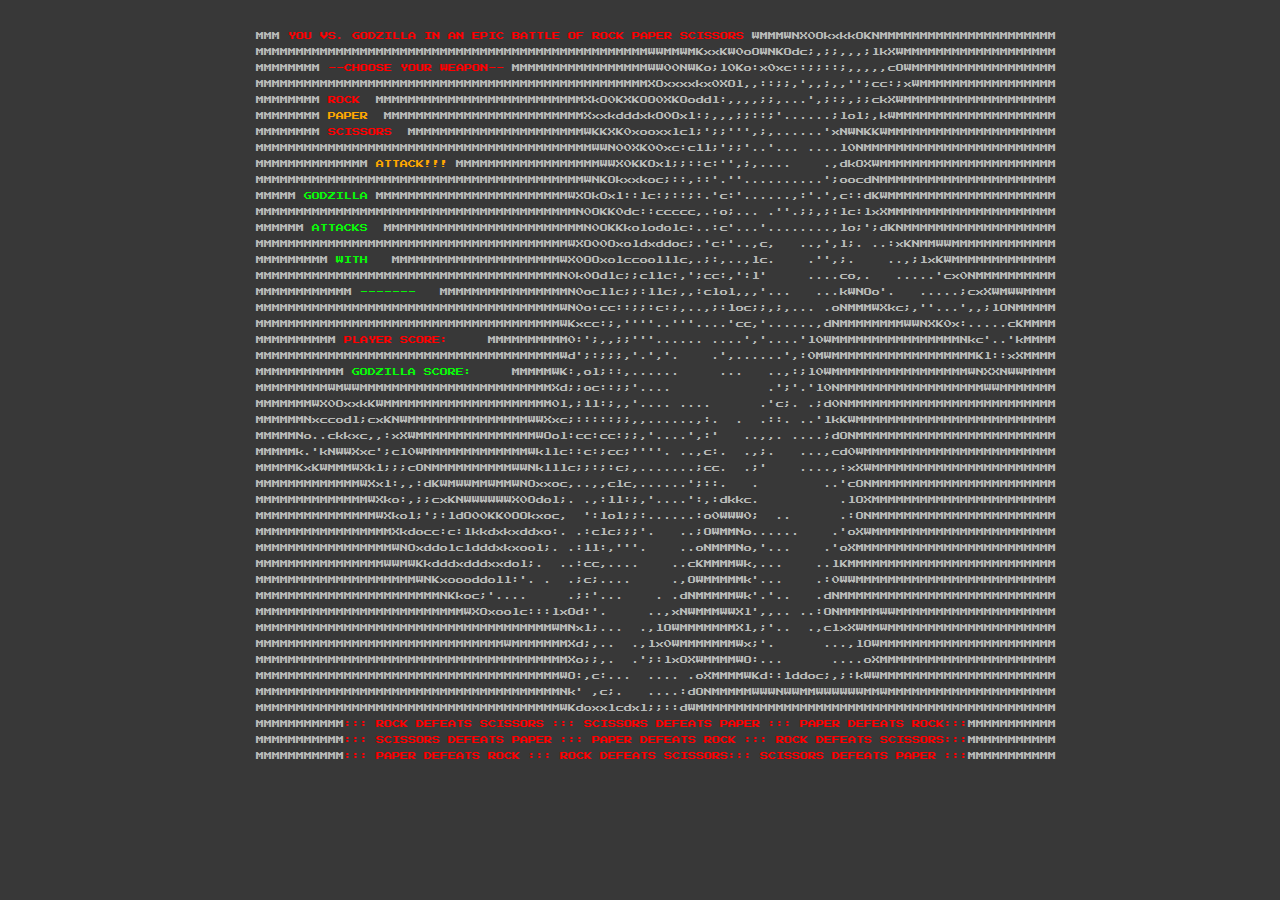
==== commit 4accb505: "font finesse" ====
--- a/index.html
+++ b/index.html
@@ -9,7 +9,7 @@
     <link href="https://fonts.googleapis.com/css?family=IBM+Plex+Mono&display=swap" rel="stylesheet">
     <link href="https://fonts.googleapis.com/css?family=Press+Start+2P&display=swap" rel="stylesheet">
     <link rel="stylesheet" href="animate.css">
-    <title>Document</title>
+    <title>Godzilla Paper Scissors</title>
 </head>
 
 <body>
--- a/style.css
+++ b/style.css
@@ -1,25 +1,17 @@
 body {
-    /* font-family: 'IBM Plex Mono', monospace; */
     font-family: 'Press Start 2P', cursive;
     color: #b9b9b9;
     background-color: rgb(56, 56, 56);
     white-space: pre;
-    /* line-height: .63; */
     font-size: 8px;
     
 }
-/* @media only screen and (max-width: 400px) {
-    body {
-      font-size: 12px;
-    } */
-  }
 #container{
     width: 100%;
     display: flex;
     justify-content: center;
     
 }
-
 .green{
     color: rgb(9, 245, 9)
 }
@@ -30,6 +22,7 @@
     opacity: 0;
     width: 0;
     margin: 0;
+    height: 0;
 }
 :checked + span { color:orange; }
 .astext {
@@ -39,10 +32,26 @@
     padding:0;
     cursor: pointer;
     color:  orange;
-    /* font-family: 'IBM Plex Mono', monospace; */
     font-family: 'Press Start 2P', cursive;
     font-size: 8px;
 }
 .hidden {
     display: none;
+}
+
+@media only screen and (max-width: 600px) {
+    body {
+      font-size: 4px !important;
+        
+    }
+    .astext {
+        background:none;
+        border:none;
+        margin:0;
+        padding:0;
+        cursor: pointer;
+        color:  orange;
+        font-family: 'Press Start 2P', cursive;
+        font-size: 4px;
+    }
 }